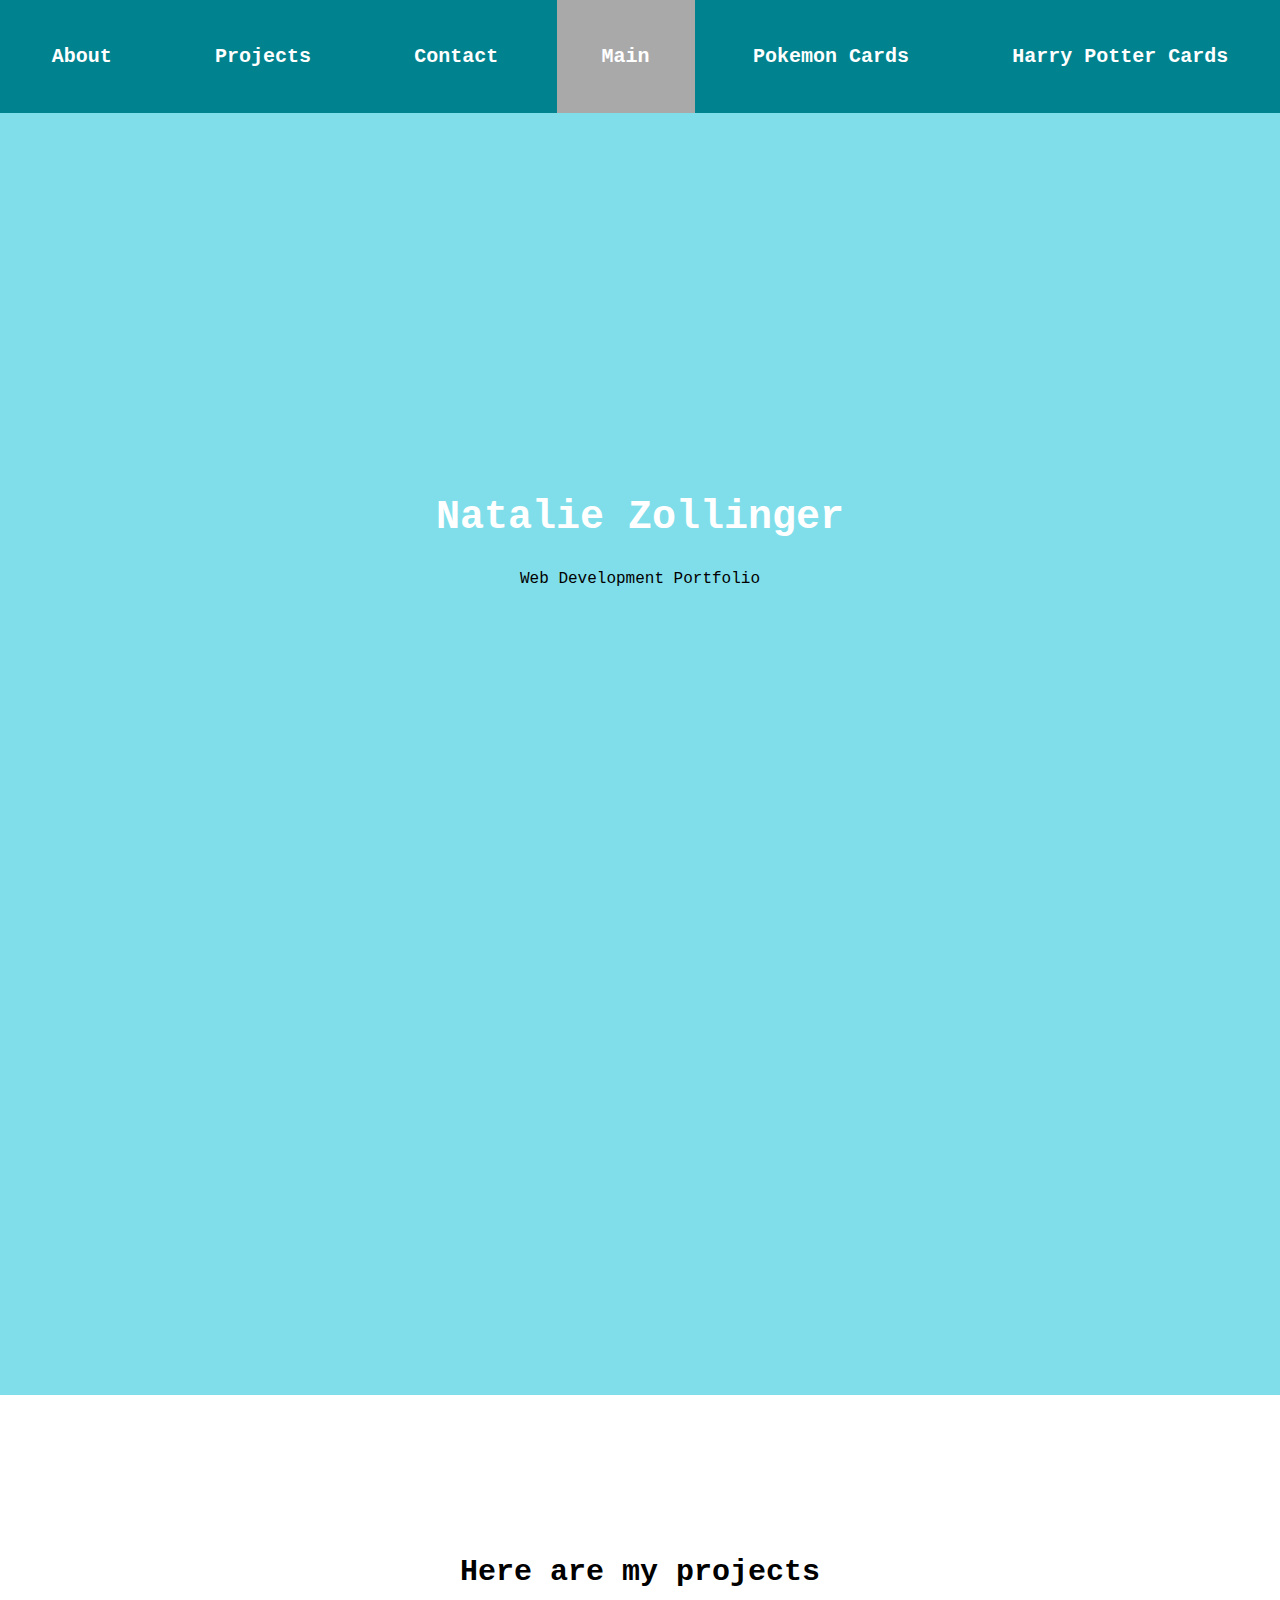
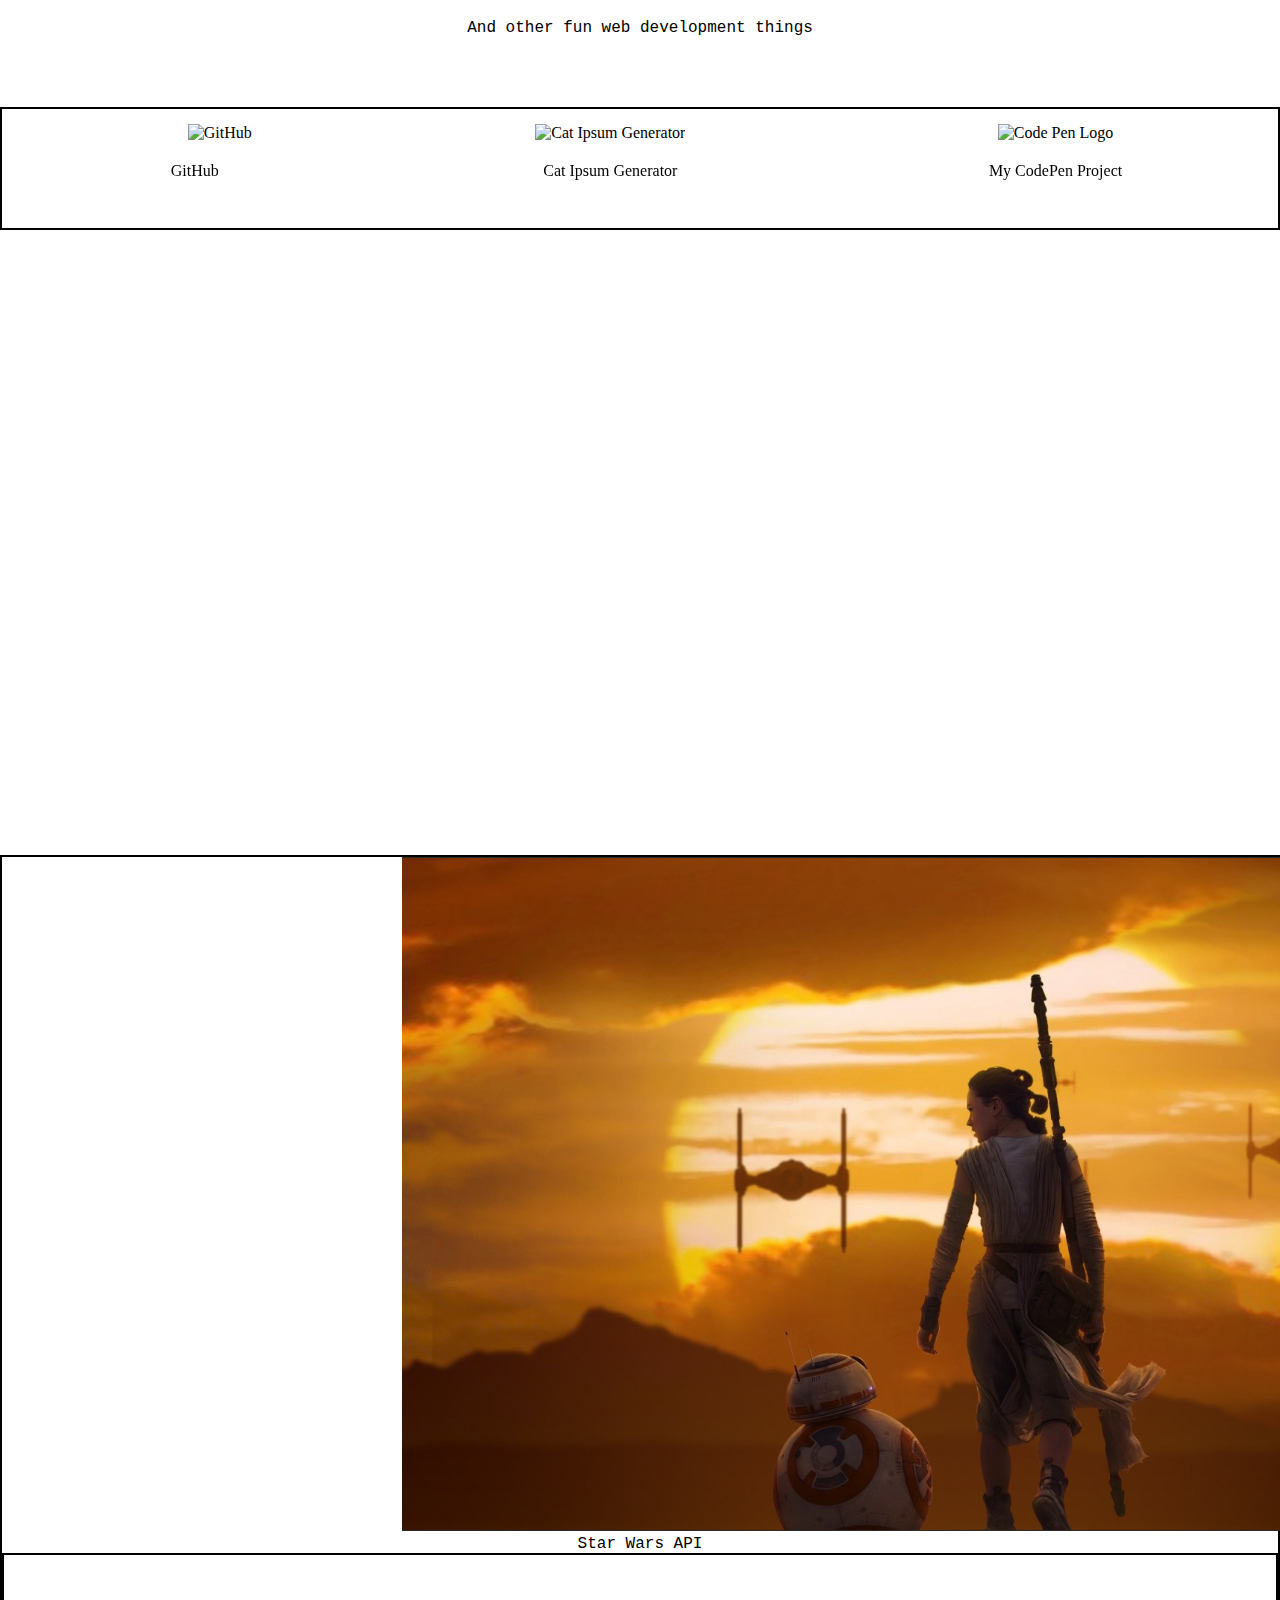
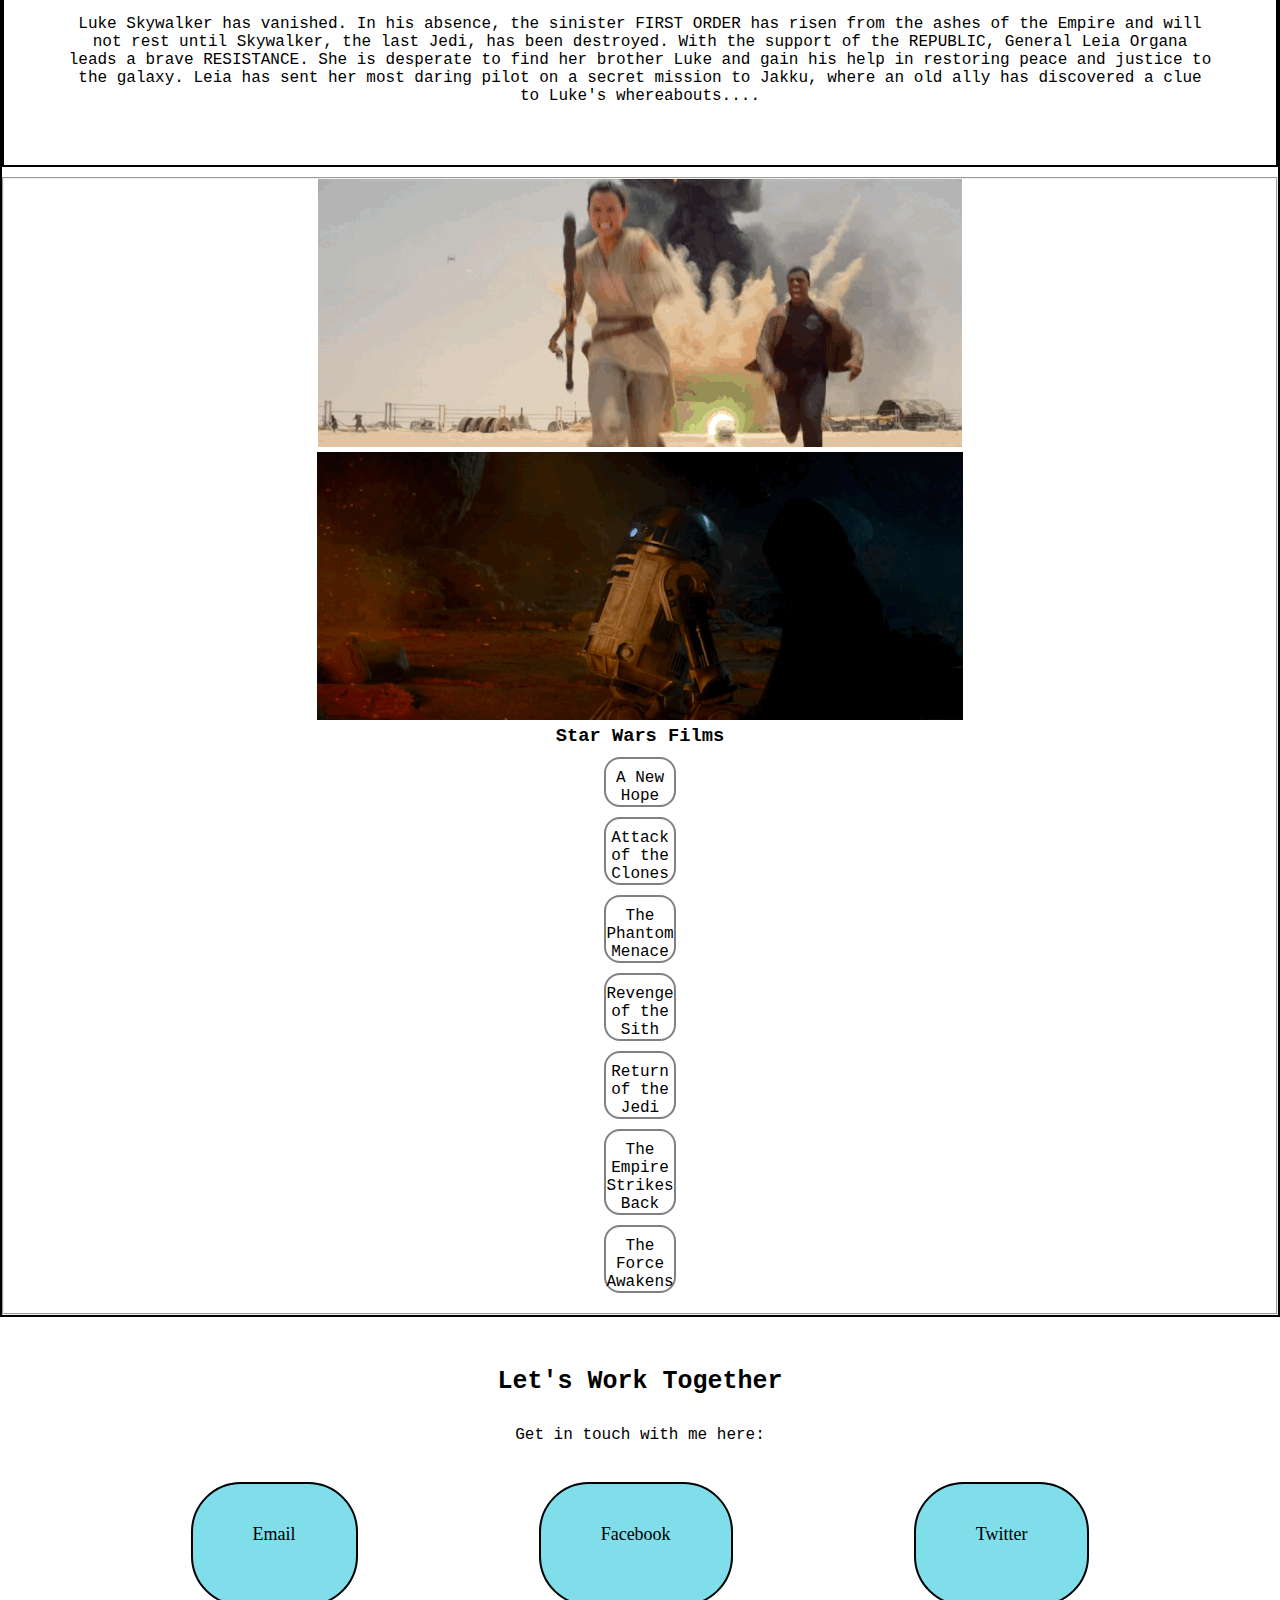
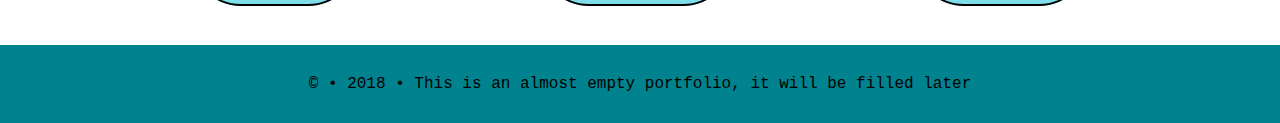
==== index.html @ ff0f40f1 "added all files" ====
<!DOCTYPE HTML>
<html>
    <link rel="stylesheet" href="portfolio.css">
    <meta charset="UTF-8">
    
<!--<script src="https://cdn.freecodecamp.org/testable-projects-fcc/v1/bundle.js"></script>

Hello Camper!

For now, the test suite only works in Chrome! Please read the README below in the JS Editor before beginning. Feel free to delete this message once you have read it. Good luck and Happy Coding! 

- The freeCodeCamp Team 

-->
<nav>
  <ul id="navbar">
    <li>
      <a href="#welcome-section">About</a></li>
    <li>
      <a href="#projects">Projects</a></li>
    <li>
      <a href="#contact">Contact</a></li>
    <li class='active'>
      <a href="index.html">Main</a></li>
    <li>
      <a href="cards.html">Pokemon Cards</a></li>
    <li>
      <a href="harryPotter.html">Harry Potter Cards</a></li>
  </ul>
</nav>
<section id="welcome-section">
  <h1>Natalie Zollinger</h1>
  <p>Web Development Portfolio</p>
</section>
<section id="projects">
  <div class="myproj">
  <h1>Here are my projects</h1>
  <p>And other fun web development things</p>
  <div class="project-tile">
  
    <figure class='proj'>
      <a id="profile-link" href="https://github.com/NatPlatt" target="_blank"><img class="link-logo" src="https://cdn4.iconfinder.com/data/icons/iconsimple-logotypes/512/github-512.png" alt="GitHub"/><figcaption class="sites">GitHub</figcaption>
      </a>
    </figure>
      <figure class='proj'>
      <a href="http://www.catipsum.com/index.php#.W53RyehKiHs" target="_blank"><img class="link-logo" src="http://www.catipsum.com/imgs/global/logo_catface.svg" alt="Cat Ipsum Generator"/><figcaption class="sites">Cat Ipsum Generator</figcaption>
      </a>
    </figure>
    <figure class='proj'>
      <a href="https://codepen.io/natplatt/pen/eLMRQO?editors=1100" target="_blank"><img class="link-logo" src="http://nathanschmidtdesign.com/images/small/codepen-logo.svg" alt="Code Pen Logo"/><figcaption class="sites">My CodePen Project</figcaption>
      </a>
    </figure>
  </div>
  </div>
</section>
<section id="API">
    <figure class="theForce">
        <img class="starWars" src="/starWarsPics/the%20force%20awakens.png" alt="The Force Awakens, Rey and BB8">
        <figcaption class="SW">Star Wars API<p id="openingCrawl"></p>
            <fieldset>
                <img src="/starWarsPics/explosion2.0.gif" alt="The Force Awakens explosion gif">
                <img src="/starWarsPics/r2d2.gif" alt="R2D2 gif">
                <h3>Star Wars Films</h3>
                <a href="https://www.starwars.com/films" target="_blank"><ul id="film-list"></ul></a>
            </fieldset>
        </figcaption>
    </figure>
</section>
<div id="contact">
  <h1>Let's Work Together</h1>
  <p>Get in touch with me here:</p>
  <ul>
    <li><a href="#" target="_blank" class="contact-list">Email</a>     </li>
    <li><a href="#" target="_blank" class="contact-list">Facebook</a></li>
    <li><a href="#" target="_blank" class="contact-list">Twitter</a></li>
  </ul>
</div>
<footer>
    <p>&copy; &bull; 2018 &bull; This is an almost empty portfolio, it will be filled later</p>
  </footer>
    
<script type="module" src="starwars.js"></script>
</html>

<style>

section h1 {
  color: white;
  font-size: 40px;
}
section .myproj h1 {
  color: black;
  font-size: 30px;
}
h1 {
  font-family: Courier New;
  font-size: 25px;
  text-align: center;
}
p {
  font-family: Courier New;
  text-align: center;
  padding: 30px;
}
#projects {
  text-align: center;
  min-height: 55vh;
  padding-bottom: 45vh;
  padding-top: 160px;
  flex-direction: row;
}
.project-tile {
  flex-direction: row;
  display: flex;
  justify-content: center;
  border: 2px solid;
  padding-bottom: 10px;
  padding-top: 15px;
  justify-content: space-around;
}

.sites {
  display: block;
  caption-side: bottom;
  justify-content: space-around;
  padding: 20px;
  position: relative;
  text-align: center;
}
#film-list li{
    list-style-type: none;
    padding-top: 10px;
    font-family: Courier New;
}
.starWars{
    margin-right: 400px;
    margin-left: 400px;
}
figure.theForce {
    border: 2px solid black;
}
.SW {
    font-family: Courier New;
    text-align: center;
}
#openingCrawl{
    border: 2px solid black;
}
#film-list {
    padding-bottom: 10px;
    
}
#film-list li {
    border: solid grey 2px;
    border-radius: 1rem;
    margin: 10px 600px 10px 600px;
}
#film-list li:hover {
    background:#80deea;
}
.link-logo {
  height: 100px;
}
legend {
    font-family: Courier New;
    text-align: center;
}
fieldset {
    margin-top: 10px;
    text-align: center;
}
#profile-link {
  display: center;
  padding: 50px;
}
a {
  color: black;
  text-decoration: none;
}
#contact {
  padding: 50px;
}
.contact-list {
  color: black;
  padding: 60px;
  padding-top:40px;
  border: 2px solid;
  border-radius: 50px;
  width: 100px;
  background: #80deea;
  font-size: 18px;
}
.contact-list:hover {
  background: white;
}
div ul {
  display: flex;
  justify-content: space-around;
  padding: 50px;
}
div ul li {
  display: inline-block;
}
footer {
  background-color: #00838f;
}
.project-tile{
    margin: 40px 0;
}
@media only screen and (max-width: 500px){nav ul{text-align: center;
  }
nav ul li{
    margin: 20px;
  }

</style>
---- portfolio.css ----
* {
    margin: 0px;
    padding: 0px;
}
li.active{
    background-color: darkgray; 
}
nav {
    background-color: #00838f;
    position: fixed;
    width: 100%;
}
#navbar {
    margin: 0px;
}

nav ul {
    text-align: right;
    display: flex;
    justify-content: space-around;
}
nav ul li {
    display: inline-block;
    padding: 45px;
    font-family: Courier New;
    font-weight: bold;
    font-size: 20px;
}
nav ul li a {
    color: white;
    text-decoration: none;
}
a:hover{
    cursor: pointer;
}
#welcome-section {
    height: 100vh;
    background: #80deea;
    padding-top: 55vh;
    text-align: center;
    width: 100vw;
}
/*section h1 {
  color: white;
  font-size: 40px;
}
section .myproj h1 {
  color: black;
  font-size: 30px;
}
h1 {
  font-family: Courier New;
  font-size: 25px;
  text-align: center;
}
p {
  font-family: Courier New;
  text-align: center;
  padding: 30px;
}
#projects {
  text-align: center;
  min-height: 55vh;
  padding-bottom: 45vh;
  padding-top: 60px;
  flex-direction: row;
}
.project-tile {
  flex-direction: row;
  display: flex;
  justify-content: center;
  border: 2px solid;
  padding-bottom: 10px;
  padding-top: 15px;
  justify-content: space-around;
}

.sites {
  display: block;
  caption-side: bottom;
  justify-content: space-around;
  padding: 20px;
  position: relative;
  text-align: center;
}
#film-list li{
    list-style-type: none;
    padding-top: 10px;
    font-family: Courier New;
}
.starWars{
    margin-right: 400px;
    margin-left: 400px;
}
figure.theForce {
    border: 2px solid black;
}
.SW {
    font-family: Courier New;
    text-align: center;
}
#openingCrawl{
    border: 2px solid black;
}
#film-list {
    padding-bottom: 10px;
    
}
#film-list li {
    border: solid grey 2px;
    border-radius: 1rem;
    margin: 10px 600px 10px 600px;
}
#film-list li:hover {
    background:#80deea;
}
.link-logo {
  height: 100px;
}
legend {
    font-family: Courier New;
    text-align: center;
}
fieldset {
    margin-top: 10px;
    text-align: center;
}
#profile-link {
  display: center;
  padding: 50px;
}
a {
  color: black;
  text-decoration: none;
}
#contact {
  padding: 50px;
}
.contact-list {
  color: black;
  padding: 60px;
  padding-top:40px;
  border: 2px solid;
  border-radius: 50px;
  width: 100px;
  background: #80deea;
  font-size: 18px;
}
.contact-list:hover {
  background: white;
}
div ul {
  display: flex;
  justify-content: space-around;
  padding: 50px;
}
div ul li {
  display: inline-block;
}
footer {
  background-color: #00838f;
}
/*@media only screen and (max-width: 500px){nav ul{text-align: center;
  }
nav ul li{
    margin: 20px;
  }
.project-tile{
    margin: 40px 0;
  }
/*Pokemon Cards page
#cardTitle {
    padding-top: 50vh;
}
h3 {
    padding-top: 200px;
    padding-left: 25px;
    color: black;
}
#container {
    display: flex;
    flex-wrap: wrap;
    
}
figure {
    border: solid 2px black;
    display: flex;
    flex-flow: column;
    margin: 5px;
    padding: 5px;
    box-shadow: 2px 2px 2px #666;
}
figcaption {
    text-align: center;
    border: solid 2px black;
    padding: 5px;
    border-radius: 1rem;
}
.backFig {
    width:inherit;
    height:inherit;
}
.backFigCap {
    position: absolute;
    width: 100%;
    border: none;
    padding-left: 110px;
    padding-top: 15px;
    text-align: left;
}
/*CodePen Animation CSS
.scene {
    width: 200px;
    height: 150px;
    border: 1px solid #666;
    margin: 40px 0;
    perspective: 600px;
}
.card {
    display: flex;
    flex-wrap: wrap;
    width: 100%;
    height: 100%;
    transition: transform 1s;
    transform-style: preserve-3d;
    cursor: pointer;
    position: relative;
    
}
.card.is-flipped {
    transform: rotateY(180deg);
}
.card_face{
    position: absolute;
    width: 100%;
    height: 100%;
    line-height: 20px;
    color: black;
    text-align: center;
    font-weight: bold;
    font-size: 30px;
    backface-visibility: hidden;
}
.card_face--front{
    background: white;
}
.card_face--back{
    transform: rotateY(180deg);
    background: white;
}*/
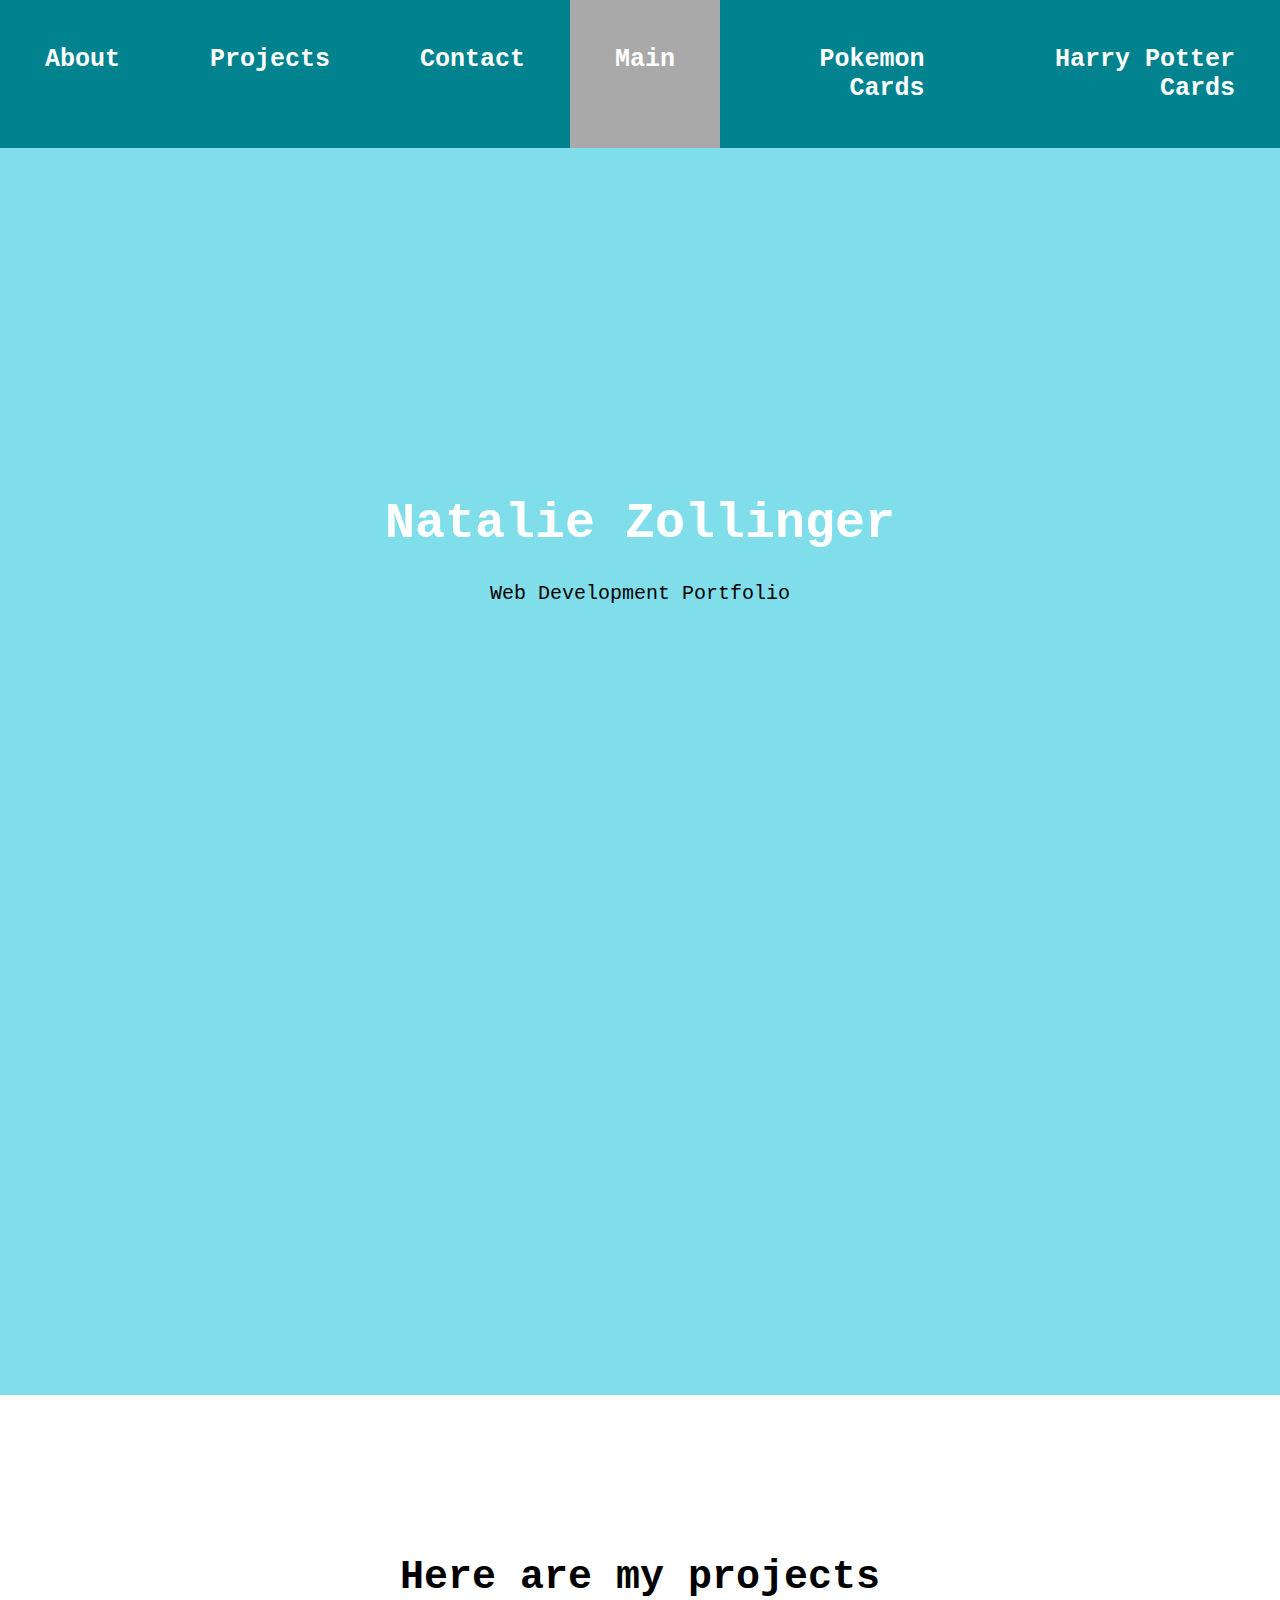
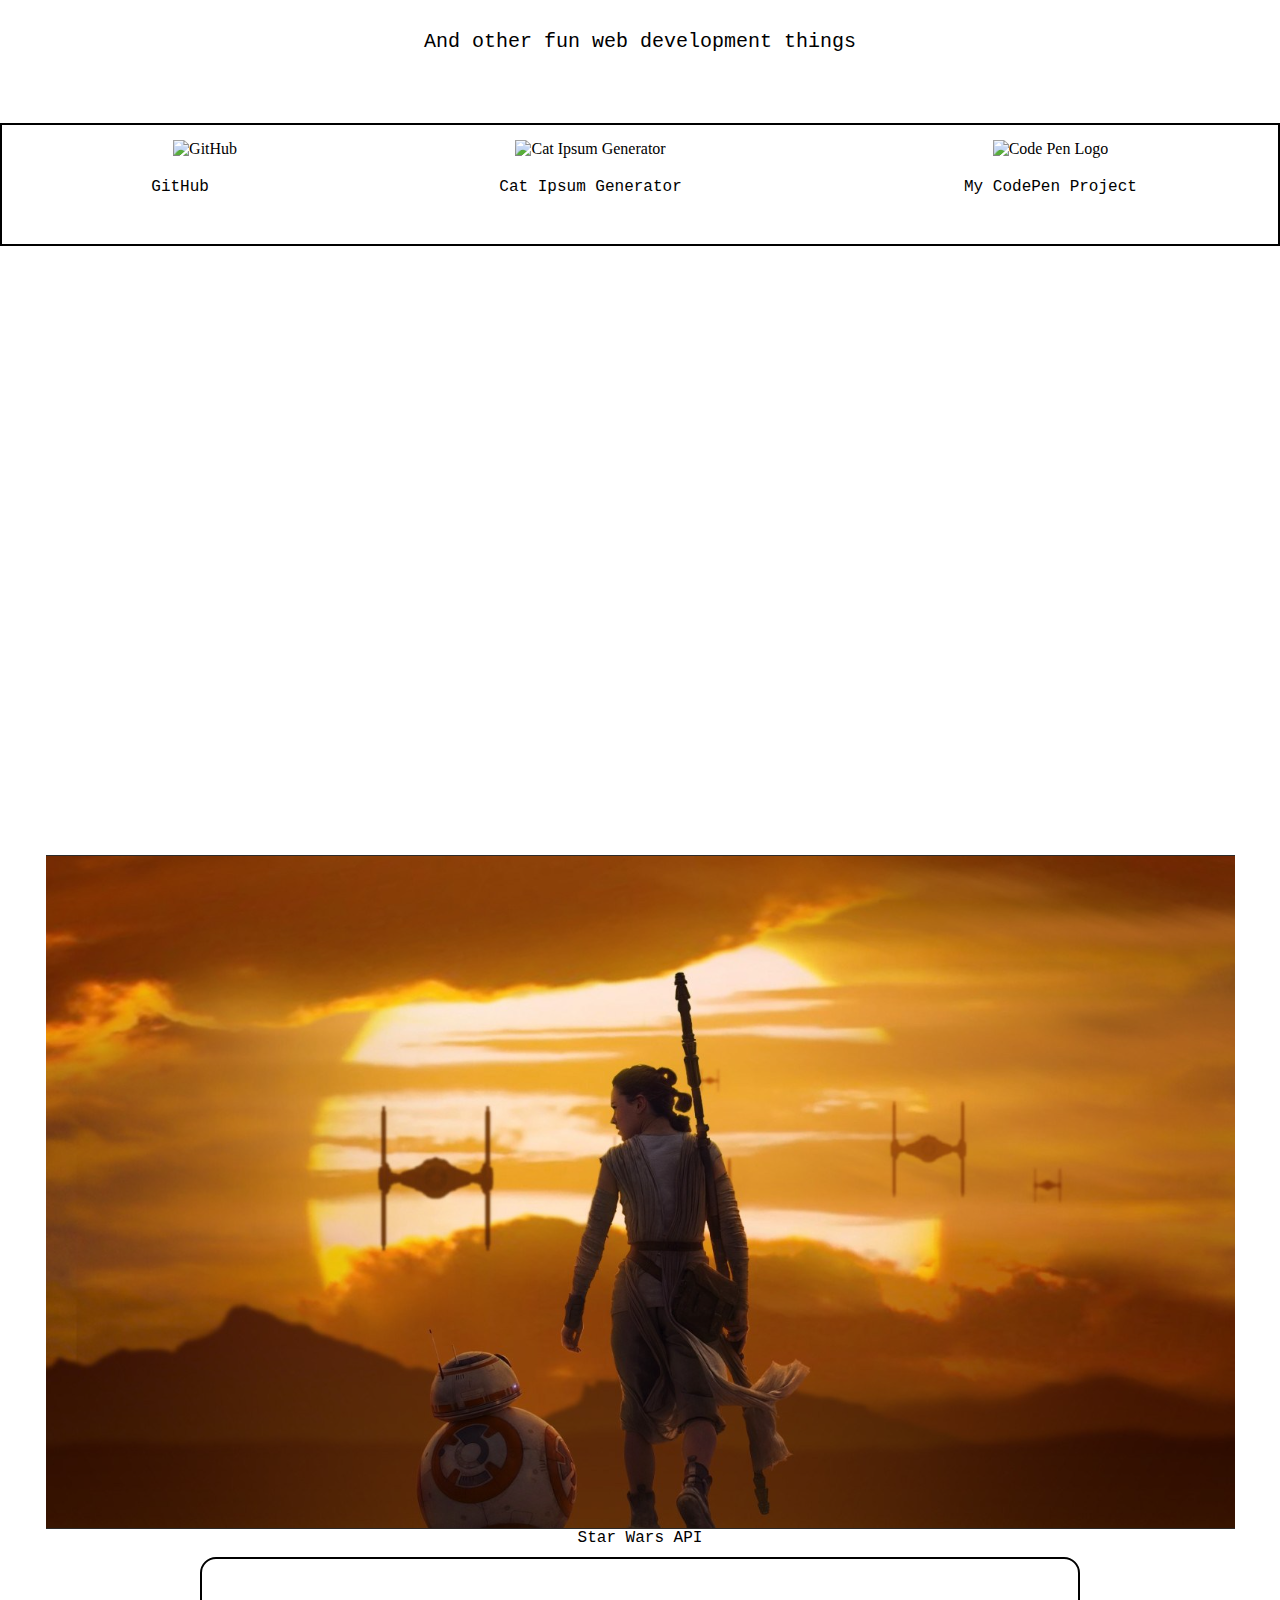
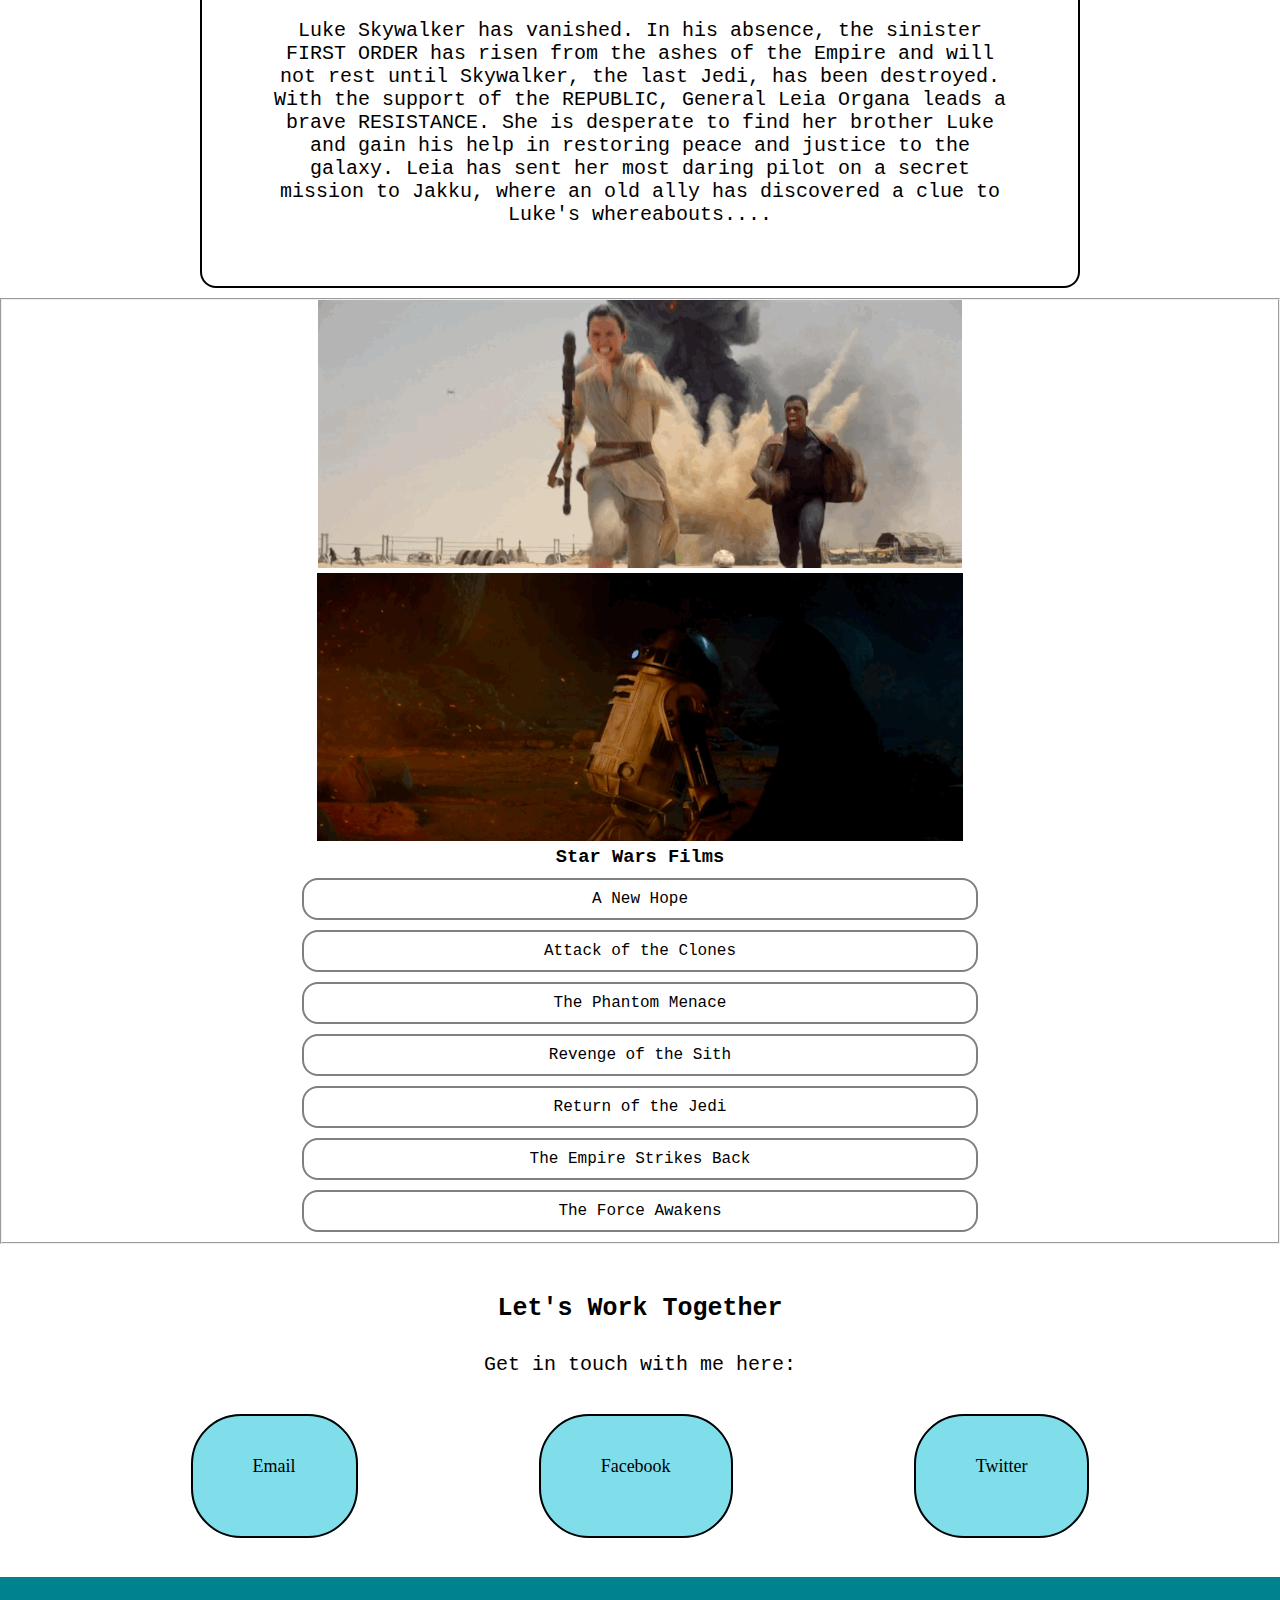
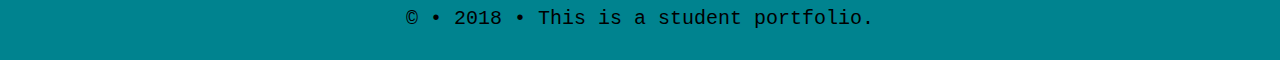
==== commit ea6e22f6: "added updated files" ====
--- a/index.html
+++ b/index.html
@@ -2,16 +2,7 @@
 <html>
     <link rel="stylesheet" href="portfolio.css">
     <meta charset="UTF-8">
-    
-<!--<script src="https://cdn.freecodecamp.org/testable-projects-fcc/v1/bundle.js"></script>
-
-Hello Camper!
-
-For now, the test suite only works in Chrome! Please read the README below in the JS Editor before beginning. Feel free to delete this message once you have read it. Good luck and Happy Coding! 
-
-- The freeCodeCamp Team 
-
--->
+    <script type="module" src="starwars.js"></script>
 <nav>
   <ul id="navbar">
     <li>
@@ -28,39 +19,44 @@
       <a href="harryPotter.html">Harry Potter Cards</a></li>
   </ul>
 </nav>
+<body>
 <section id="welcome-section">
   <h1>Natalie Zollinger</h1>
   <p>Web Development Portfolio</p>
 </section>
 <section id="projects">
   <div class="myproj">
-  <h1>Here are my projects</h1>
-  <p>And other fun web development things</p>
-  <div class="project-tile">
-  
-    <figure class='proj'>
-      <a id="profile-link" href="https://github.com/NatPlatt" target="_blank"><img class="link-logo" src="https://cdn4.iconfinder.com/data/icons/iconsimple-logotypes/512/github-512.png" alt="GitHub"/><figcaption class="sites">GitHub</figcaption>
-      </a>
-    </figure>
-      <figure class='proj'>
-      <a href="http://www.catipsum.com/index.php#.W53RyehKiHs" target="_blank"><img class="link-logo" src="http://www.catipsum.com/imgs/global/logo_catface.svg" alt="Cat Ipsum Generator"/><figcaption class="sites">Cat Ipsum Generator</figcaption>
-      </a>
-    </figure>
-    <figure class='proj'>
-      <a href="https://codepen.io/natplatt/pen/eLMRQO?editors=1100" target="_blank"><img class="link-logo" src="http://nathanschmidtdesign.com/images/small/codepen-logo.svg" alt="Code Pen Logo"/><figcaption class="sites">My CodePen Project</figcaption>
-      </a>
-    </figure>
-  </div>
+    <h1>Here are my projects</h1>
+    <p>And other fun web development things</p>
+        <div class="project-tile">
+            <figure class='proj'>
+                <a id="profile-link" href="https://github.com/NatPlatt" target="_blank"><img class="link-logo" src="https://cdn4.iconfinder.com/data/icons/iconsimple-logotypes/512/github-512.png" alt="GitHub"/><figcaption class="sites">GitHub</figcaption>
+                </a>
+            </figure>
+            <figure class='proj'>
+                <a href="http://www.catipsum.com/index.php#.W53RyehKiHs" target="_blank"><img class="link-logo" src="http://www.catipsum.com/imgs/global/logo_catface.svg" alt="Cat Ipsum Generator"/><figcaption class="sites">Cat Ipsum Generator</figcaption>
+                </a>
+            </figure>
+            <figure class='proj'>
+                <a href="https://codepen.io/natplatt/pen/eLMRQO?editors=1100" target="_blank"><img class="link-logo" src="http://nathanschmidtdesign.com/images/small/codepen-logo.svg" alt="Code Pen Logo"/><figcaption class="sites">My CodePen Project</figcaption>
+                </a>
+            </figure>
+        </div>
   </div>
 </section>
+    
+<!--All JavaScript code for the Star Wars API section is on starwars.js-->
+    
 <section id="API">
-    <figure class="theForce">
+    <figure>
         <img class="starWars" src="/starWarsPics/the%20force%20awakens.png" alt="The Force Awakens, Rey and BB8">
         <figcaption class="SW">Star Wars API<p id="openingCrawl"></p>
             <fieldset>
+                <!--Some Star Wars gifs for fun-->
                 <img src="/starWarsPics/explosion2.0.gif" alt="The Force Awakens explosion gif">
                 <img src="/starWarsPics/r2d2.gif" alt="R2D2 gif">
                 <h3>Star Wars Films</h3>
+                <!--Decided to link the list of films to the star wars website-->
                 <a href="https://www.starwars.com/films" target="_blank"><ul id="film-list"></ul></a>
             </fieldset>
         </figcaption>
@@ -76,141 +72,139 @@
   </ul>
 </div>
 <footer>
-    <p>&copy; &bull; 2018 &bull; This is an almost empty portfolio, it will be filled later</p>
+    <p>&copy; &bull; 2018 &bull; This is a student portfolio.</p>
   </footer>
     
-<script type="module" src="starwars.js"></script>
+
+</body>
 </html>
 
+<!--Inline CSS styling-->
 <style>
-
-section h1 {
-  color: white;
-  font-size: 40px;
-}
-section .myproj h1 {
-  color: black;
-  font-size: 30px;
-}
-h1 {
-  font-family: Courier New;
-  font-size: 25px;
-  text-align: center;
-}
-p {
-  font-family: Courier New;
-  text-align: center;
-  padding: 30px;
-}
-#projects {
-  text-align: center;
-  min-height: 55vh;
-  padding-bottom: 45vh;
-  padding-top: 160px;
-  flex-direction: row;
-}
-.project-tile {
-  flex-direction: row;
-  display: flex;
-  justify-content: center;
-  border: 2px solid;
-  padding-bottom: 10px;
-  padding-top: 15px;
-  justify-content: space-around;
-}
-
-.sites {
-  display: block;
-  caption-side: bottom;
-  justify-content: space-around;
-  padding: 20px;
-  position: relative;
-  text-align: center;
-}
-#film-list li{
-    list-style-type: none;
-    padding-top: 10px;
-    font-family: Courier New;
-}
-.starWars{
-    margin-right: 400px;
-    margin-left: 400px;
-}
-figure.theForce {
-    border: 2px solid black;
-}
-.SW {
-    font-family: Courier New;
-    text-align: center;
-}
-#openingCrawl{
-    border: 2px solid black;
-}
-#film-list {
-    padding-bottom: 10px;
-    
-}
-#film-list li {
-    border: solid grey 2px;
-    border-radius: 1rem;
-    margin: 10px 600px 10px 600px;
-}
-#film-list li:hover {
-    background:#80deea;
-}
-.link-logo {
-  height: 100px;
-}
-legend {
-    font-family: Courier New;
-    text-align: center;
-}
-fieldset {
-    margin-top: 10px;
-    text-align: center;
-}
-#profile-link {
-  display: center;
-  padding: 50px;
-}
-a {
-  color: black;
-  text-decoration: none;
-}
-#contact {
-  padding: 50px;
-}
-.contact-list {
-  color: black;
-  padding: 60px;
-  padding-top:40px;
-  border: 2px solid;
-  border-radius: 50px;
-  width: 100px;
-  background: #80deea;
-  font-size: 18px;
-}
-.contact-list:hover {
-  background: white;
-}
-div ul {
-  display: flex;
-  justify-content: space-around;
-  padding: 50px;
-}
-div ul li {
-  display: inline-block;
-}
-footer {
-  background-color: #00838f;
-}
-.project-tile{
-    margin: 40px 0;
+    section h1 {
+        color: white;
+        font-size: 50px;
+}
+    section .myproj h1 {
+        color: black;
+        font-size: 40px;
+}
+    h1 {
+        font-family: Courier New;
+        font-size: 25px;
+        text-align: center;
+}
+    p {
+        font-family: Courier New;
+        text-align: center;
+        padding: 30px;
+        font-size: 20px;
+}
+    #projects {
+        text-align: center;
+        min-height: 55vh;
+        padding-bottom: 45vh;
+        padding-top: 160px;
+        flex-direction: row;
+}
+    .project-tile {
+        flex-direction: row;
+        display: flex;
+        justify-content: center;
+        border: 2px solid;
+        padding-bottom: 10px;
+        padding-top: 15px;
+        justify-content: space-around;
+}
+    figcaption {
+        font-family: Courier New;
+    }
+    .sites {
+        display: block;
+        caption-side: bottom;
+        justify-content: space-around;
+        padding: 20px;
+        position: relative;
+        text-align: center;
+}
+    .starWars{
+        display: block;
+        margin: auto;
+}
+    .SW {
+        font-family: Courier New;
+        text-align: center;
+}
+    #openingCrawl{
+        border: 2px solid black;
+        border-radius: 1rem;
+        margin: 10px 200px 10px 200px;
+}
+    #film-list li{
+        list-style-type: none;
+        padding-top: 10px;
+        font-family: Courier New;
+        padding-bottom: 10px;
+        border: solid grey 2px;
+        border-radius: 1rem;
+        margin: 10px 300px 10px 300px;
+}
+    #film-list li:hover {
+        background:#80deea;
+}
+    .link-logo {
+        height: 100px;
+}
+    legend {
+        font-family: Courier New;
+        text-align: center;
+}
+    fieldset {
+        margin-top: 10px;
+        text-align: center;
+}
+    #profile-link {
+        display: center;
+        padding: 50px;
+}
+    a {
+        color: black;
+        text-decoration: none;
+}
+    #contact {
+        padding: 50px;
+}
+    .contact-list {
+        color: black;
+        padding: 60px;
+        padding-top:40px;
+        border: 2px solid;
+        border-radius: 50px;
+        width: 100px;
+        background: #80deea;
+        font-size: 18px;
+}
+    .contact-list:hover {
+        background: white;
+}
+    div ul {
+        display: flex;
+        justify-content: space-around;
+        padding: 50px;
+}
+    div ul li {
+        display: inline-block;
+}
+    footer {
+        background-color: #00838f;
+}
+    .project-tile{
+        margin: 40px 0;
 }
 @media only screen and (max-width: 500px){nav ul{text-align: center;
   }
-nav ul li{
-    margin: 20px;
+    nav ul li{
+        margin: 20px;
   }
 
 </style>--- a/portfolio.css
+++ b/portfolio.css
@@ -1,3 +1,4 @@
+/*STYLES APPLIED TO ALL PAGES */
 * {
     margin: 0px;
     padding: 0px;
@@ -9,11 +10,11 @@
     background-color: #00838f;
     position: fixed;
     width: 100%;
+    z-index: 999;
 }
 #navbar {
     margin: 0px;
 }
-
 nav ul {
     text-align: right;
     display: flex;
@@ -24,7 +25,7 @@
     padding: 45px;
     font-family: Courier New;
     font-weight: bold;
-    font-size: 20px;
+    font-size: 25px;
 }
 nav ul li a {
     color: white;
@@ -40,211 +41,10 @@
     text-align: center;
     width: 100vw;
 }
-/*section h1 {
-  color: white;
-  font-size: 40px;
-}
-section .myproj h1 {
-  color: black;
-  font-size: 30px;
-}
-h1 {
-  font-family: Courier New;
-  font-size: 25px;
-  text-align: center;
-}
-p {
-  font-family: Courier New;
-  text-align: center;
-  padding: 30px;
-}
-#projects {
-  text-align: center;
-  min-height: 55vh;
-  padding-bottom: 45vh;
-  padding-top: 60px;
-  flex-direction: row;
-}
-.project-tile {
-  flex-direction: row;
-  display: flex;
-  justify-content: center;
-  border: 2px solid;
-  padding-bottom: 10px;
-  padding-top: 15px;
-  justify-content: space-around;
-}
+/*I decided to put all page-specific styling inline on each individual page.
+It just felt more organized and easier to control and keep track of that way.*/
 
-.sites {
-  display: block;
-  caption-side: bottom;
-  justify-content: space-around;
-  padding: 20px;
-  position: relative;
-  text-align: center;
-}
-#film-list li{
-    list-style-type: none;
-    padding-top: 10px;
-    font-family: Courier New;
-}
-.starWars{
-    margin-right: 400px;
-    margin-left: 400px;
-}
-figure.theForce {
-    border: 2px solid black;
-}
-.SW {
-    font-family: Courier New;
-    text-align: center;
-}
-#openingCrawl{
-    border: 2px solid black;
-}
-#film-list {
-    padding-bottom: 10px;
-    
-}
-#film-list li {
-    border: solid grey 2px;
-    border-radius: 1rem;
-    margin: 10px 600px 10px 600px;
-}
-#film-list li:hover {
-    background:#80deea;
-}
-.link-logo {
-  height: 100px;
-}
-legend {
-    font-family: Courier New;
-    text-align: center;
-}
-fieldset {
-    margin-top: 10px;
-    text-align: center;
-}
-#profile-link {
-  display: center;
-  padding: 50px;
-}
-a {
-  color: black;
-  text-decoration: none;
-}
-#contact {
-  padding: 50px;
-}
-.contact-list {
-  color: black;
-  padding: 60px;
-  padding-top:40px;
-  border: 2px solid;
-  border-radius: 50px;
-  width: 100px;
-  background: #80deea;
-  font-size: 18px;
-}
-.contact-list:hover {
-  background: white;
-}
-div ul {
-  display: flex;
-  justify-content: space-around;
-  padding: 50px;
-}
-div ul li {
-  display: inline-block;
-}
-footer {
-  background-color: #00838f;
-}
-/*@media only screen and (max-width: 500px){nav ul{text-align: center;
-  }
-nav ul li{
-    margin: 20px;
-  }
-.project-tile{
-    margin: 40px 0;
-  }
-/*Pokemon Cards page
-#cardTitle {
-    padding-top: 50vh;
-}
-h3 {
-    padding-top: 200px;
-    padding-left: 25px;
-    color: black;
-}
-#container {
-    display: flex;
-    flex-wrap: wrap;
-    
-}
-figure {
-    border: solid 2px black;
-    display: flex;
-    flex-flow: column;
-    margin: 5px;
-    padding: 5px;
-    box-shadow: 2px 2px 2px #666;
-}
-figcaption {
-    text-align: center;
-    border: solid 2px black;
-    padding: 5px;
-    border-radius: 1rem;
-}
-.backFig {
-    width:inherit;
-    height:inherit;
-}
-.backFigCap {
-    position: absolute;
-    width: 100%;
-    border: none;
-    padding-left: 110px;
-    padding-top: 15px;
-    text-align: left;
-}
-/*CodePen Animation CSS
-.scene {
-    width: 200px;
-    height: 150px;
-    border: 1px solid #666;
-    margin: 40px 0;
-    perspective: 600px;
-}
-.card {
-    display: flex;
-    flex-wrap: wrap;
-    width: 100%;
-    height: 100%;
-    transition: transform 1s;
-    transform-style: preserve-3d;
-    cursor: pointer;
-    position: relative;
-    
-}
-.card.is-flipped {
-    transform: rotateY(180deg);
-}
-.card_face{
-    position: absolute;
-    width: 100%;
-    height: 100%;
-    line-height: 20px;
-    color: black;
-    text-align: center;
-    font-weight: bold;
-    font-size: 30px;
-    backface-visibility: hidden;
-}
-.card_face--front{
-    background: white;
-}
-.card_face--back{
-    transform: rotateY(180deg);
-    background: white;
-}*/
+
+
+
+
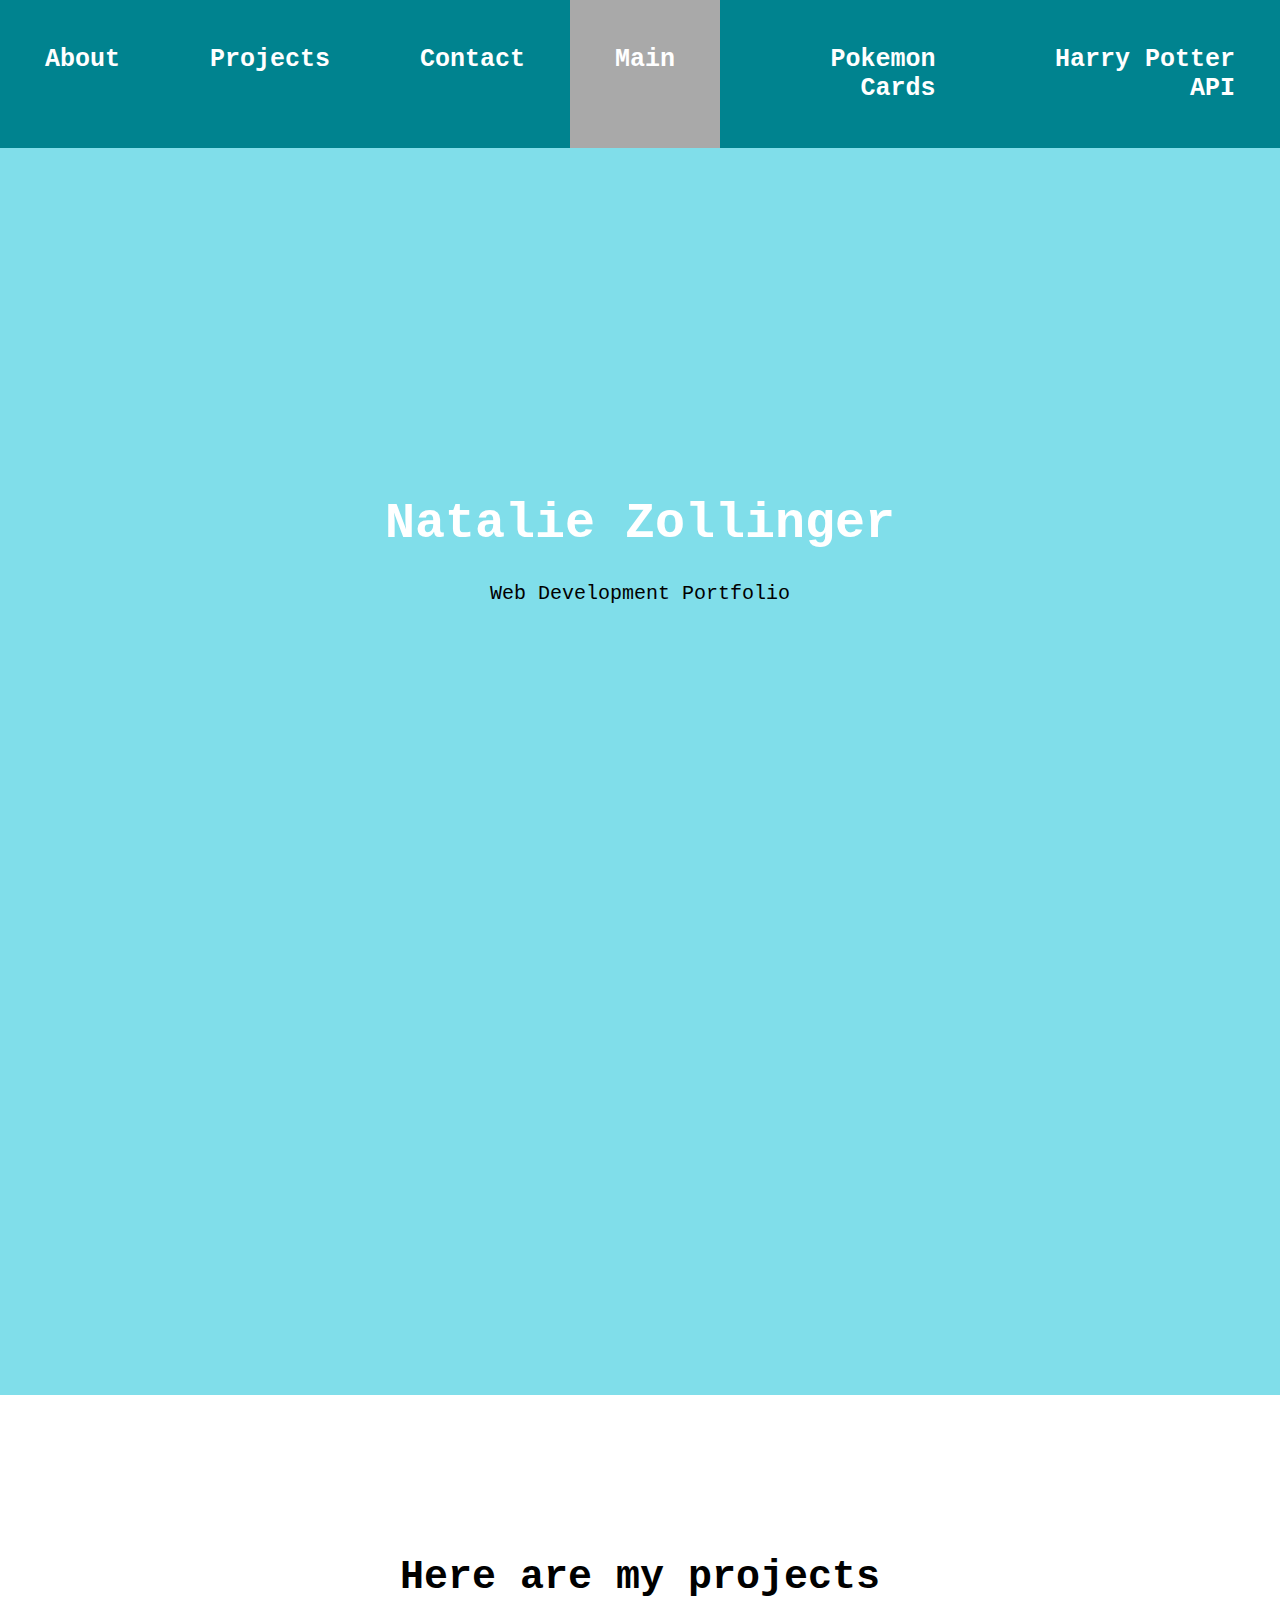
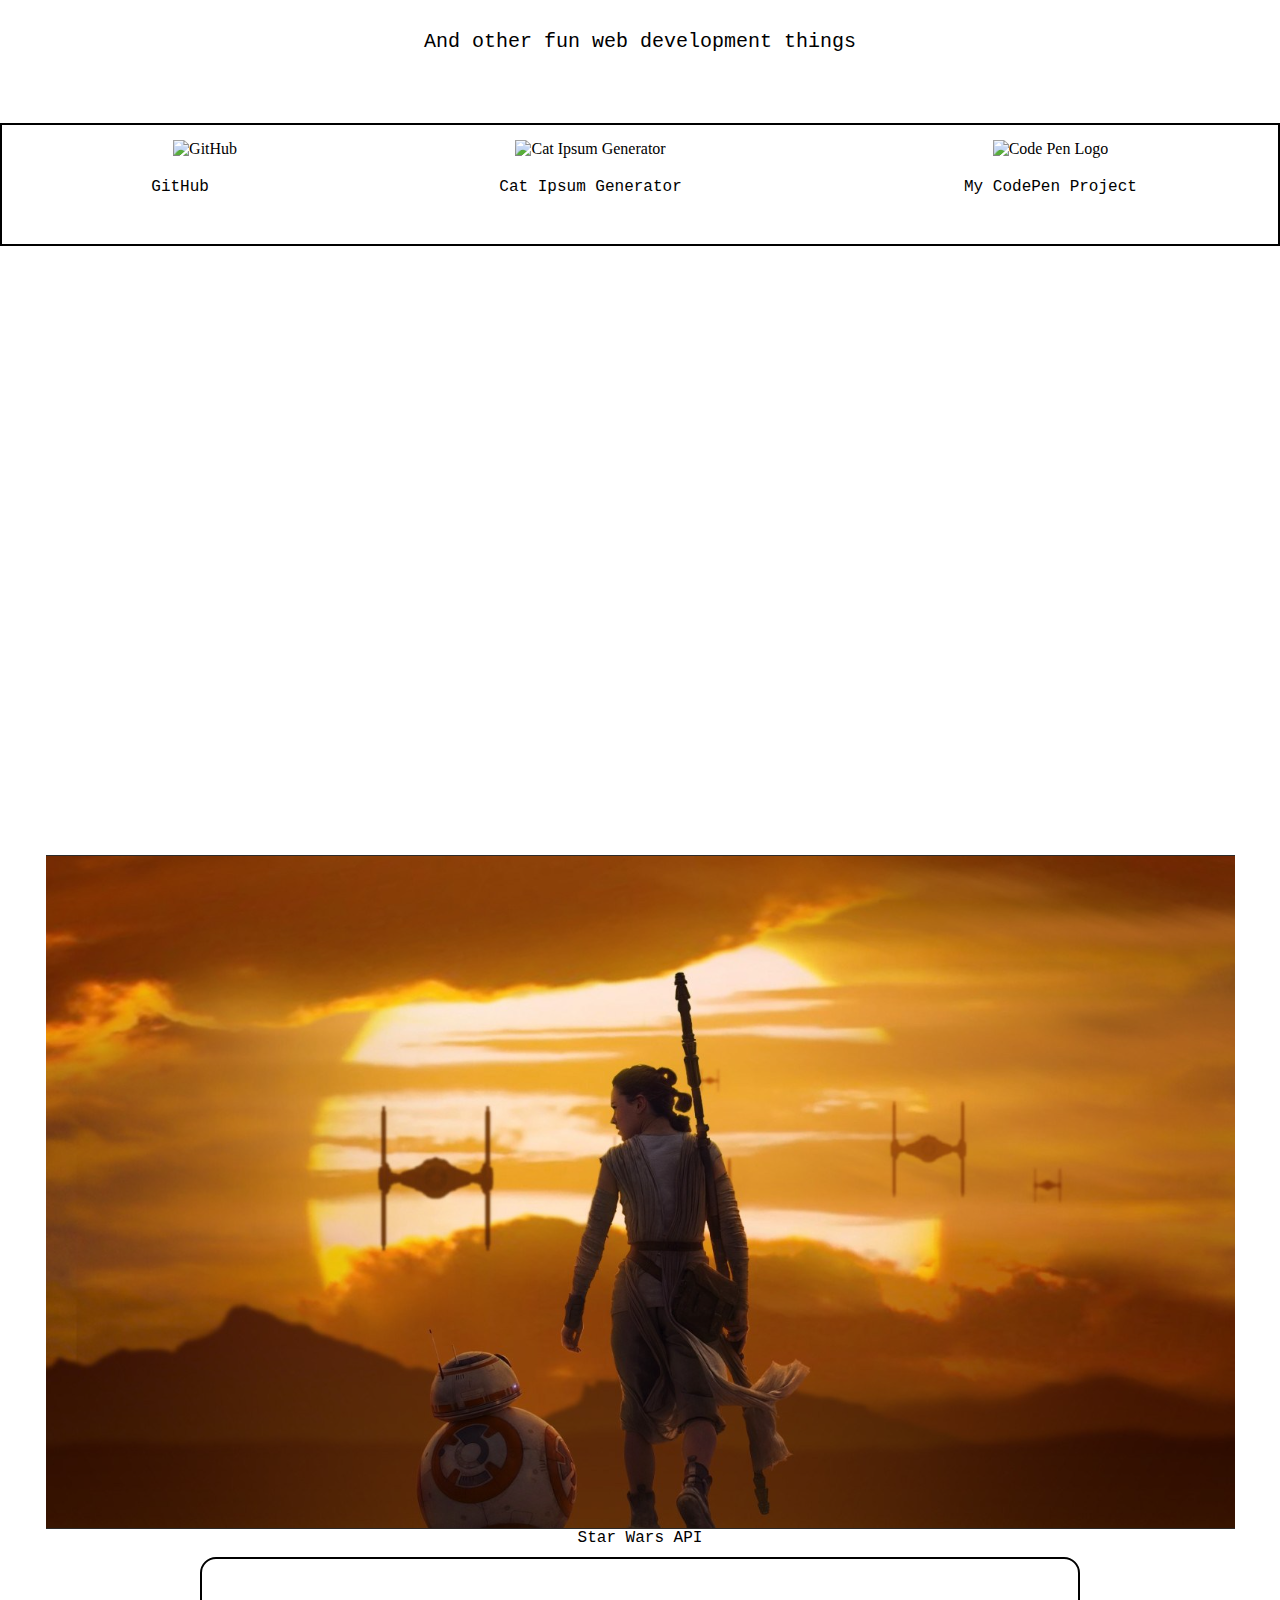
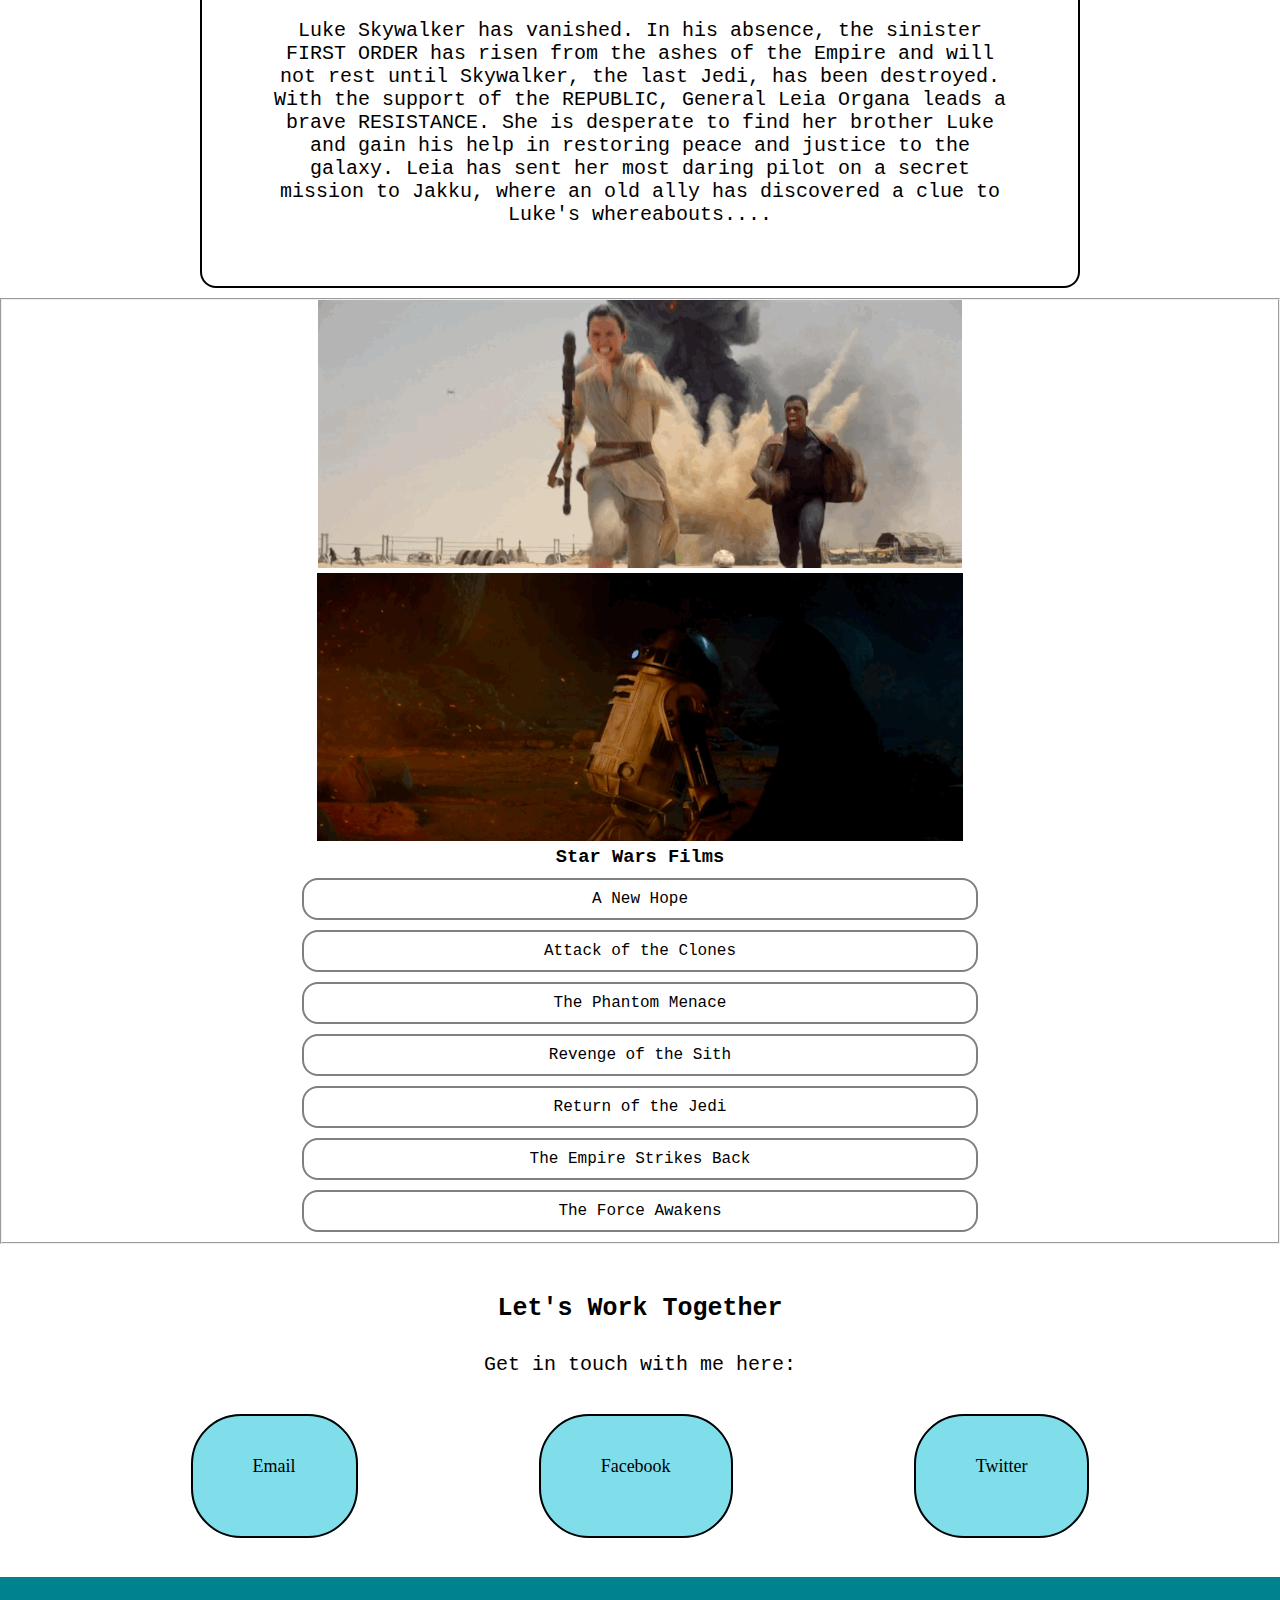
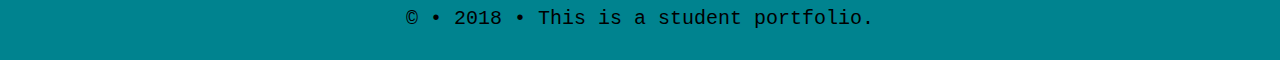
==== commit e3dd3142: "fixed header name" ====
--- a/index.html
+++ b/index.html
@@ -16,7 +16,7 @@
     <li>
       <a href="cards.html">Pokemon Cards</a></li>
     <li>
-      <a href="harryPotter.html">Harry Potter Cards</a></li>
+      <a href="harryPotter.html">Harry Potter API</a></li>
   </ul>
 </nav>
 <body>
